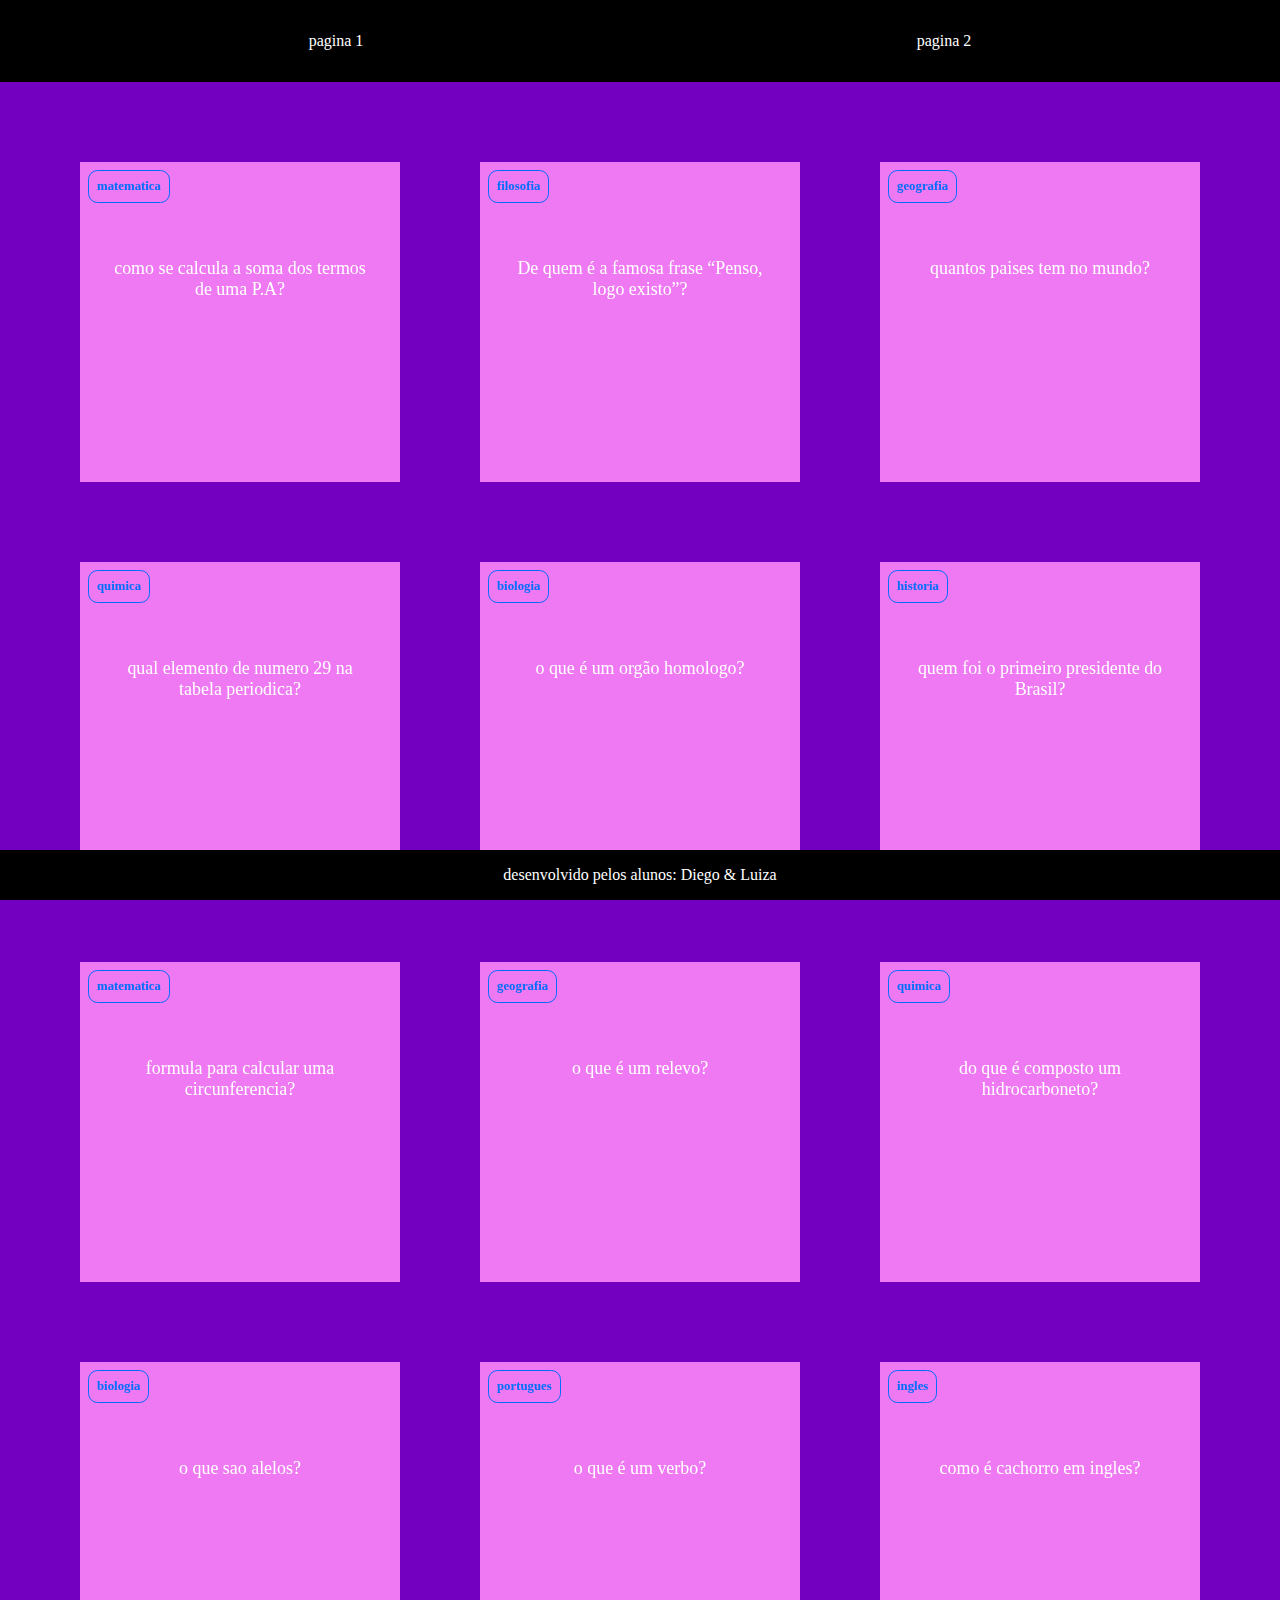
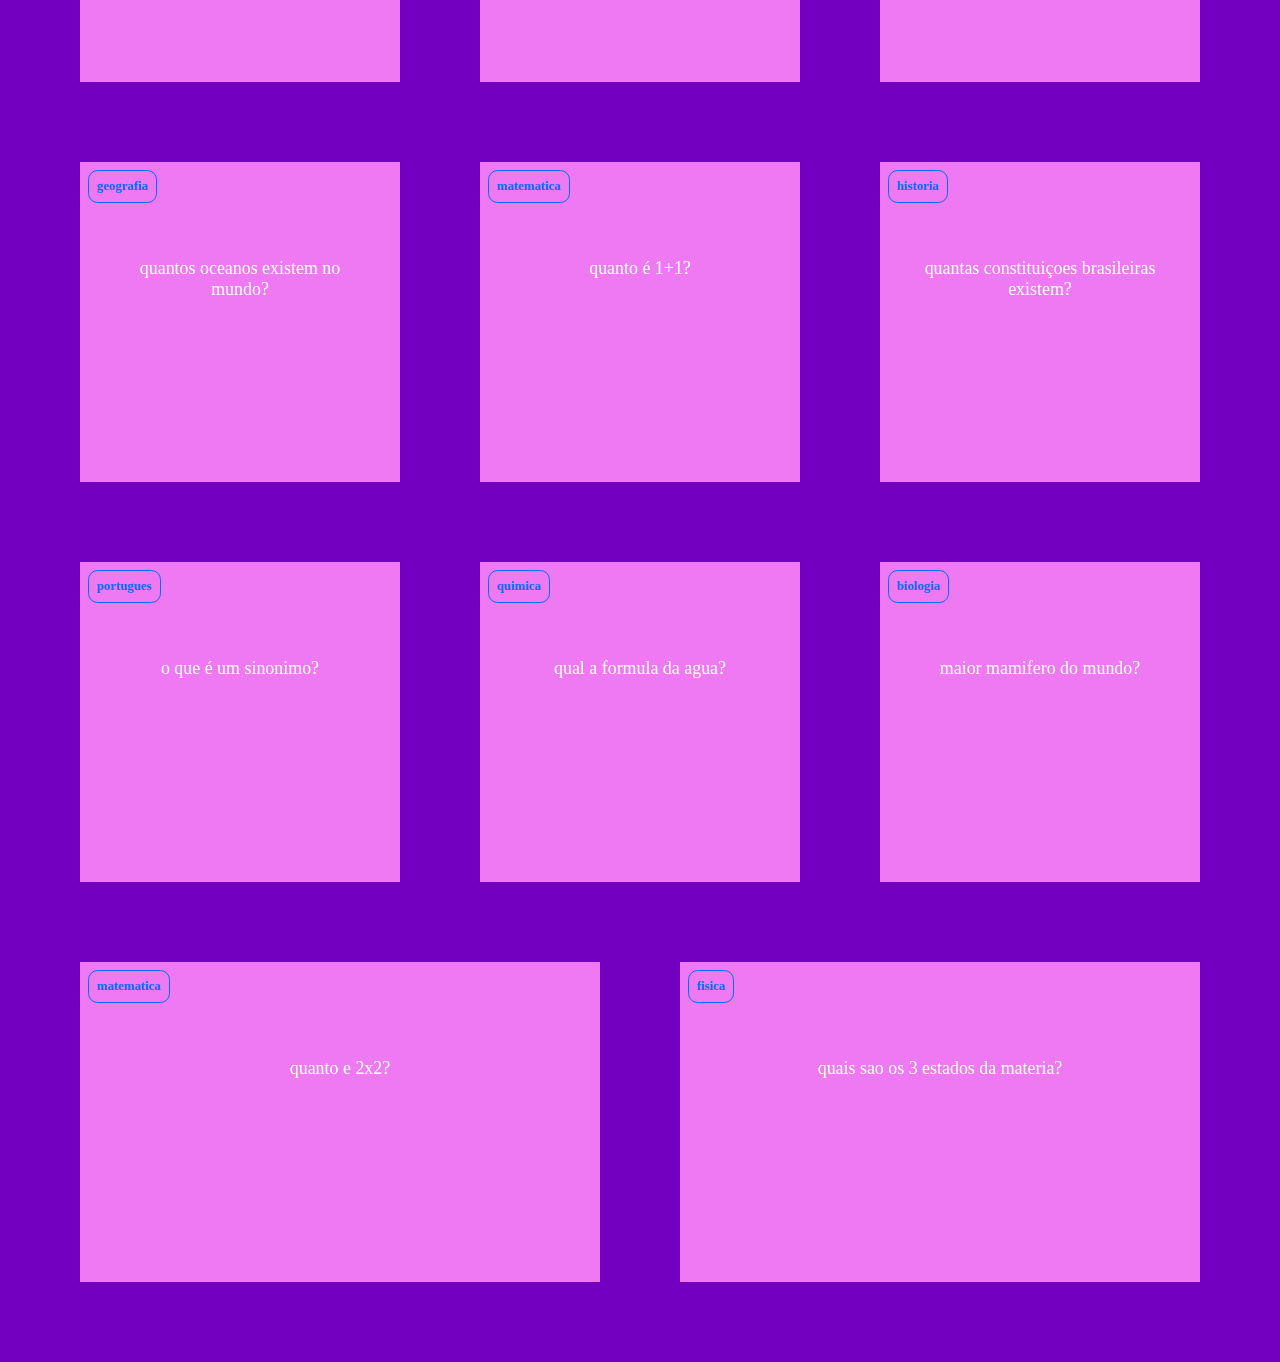
==== pagina2.html @ 3a089d6b "cvb" ====
<!DOCTYPE html>
<html lang="pt-br">
<head>
    <meta charset="UTF-8">
    <meta name="viewport" content="width=device-width, initial-scale=1.0">
    <title>kanye west</title>
    <link rel="stylesheet" href="style.css">
</head>
<body>
    <header>
        <a href="index.html">pagina 1</a>
        <a href="pagina2.html">pagina 2</a>
    </header>
    <section id="container">

    </section>
    <footer>
        <p>desenvolvido pelos alunos: Diego & Luiza</p>
    </footer>
    <script src="main.js"></script>
    <script src="perguntas.js"></script>
</body>
</html>
---- style.css ----
:root{
--fundo: #7300c0;
--cartao-frente: #ef79f3;
--cartao-verso: #ce279c;
--destaque: #006eff;
--preto: #000000;
--branco: #ffffff;
}

body{
    background-color: var(--fundo);
    margin: 0;
}

header{
    background-color: var(--preto);
    display: flex;
    justify-content: space-around;
    padding: 2rem;
}

header a {
    color: var(--branco);
    text-decoration: none;
}

footer{
    background-color: var(--preto);
    position: fixed;
    bottom: 0;
    color:var(--branco);
    width: 100%;
    text-align: center;
}

#container{
    padding: 4rem;
    display: flex;
    gap: 3rem;
    align-items: center;
    justify-content: space-between;
    flex-wrap: wrap;
}

.cartao{
    flex-grow: 1;
    flex-basis: calc(33% - 6rem);
    height: 20rem;
    margin: 1rem;
}

.conteudo-cartao{
    background-color: var(--cartao-frente);
    height: 100%;
    text-align: center;
    color: var(--branco);
    transform-style: preserve-3d;
    transition: transform 300ms ease-in-out;
}

.conteudo-cartao h3{
    color: var(--destaque);
    border: 1px solid var(--destaque);
    position: absolute;
    margin: 0.5rem;
    padding: 0.5rem;
    text-align: left;
    border-radius: 0.6rem;
    font-size: 1vw;
    backface-visibility: hidden;
}

    .conteudo-cartao p {
        margin-top: 4rem;
        padding: 2rem;
        font-size: 1.4vw;
    }

    .pergunta-cartao{
        font-weight: 500;
    }

    .resposta-cartao{
        font-weight: 700;
        color: var(--destaque);
        transform: rotateY(180deg);
        background-color: var(--cartao-verso);
        border: 2px solid var(--destaque);
    }

    .cartao.active .conteudo-cartao{
        transform: rotateY(180deg);
    }

    .pergunta-cartao, .resposta-cartao{
        backface-visibility: hidden;
        position: absolute;
        height: 100%;
        width: 100%;
    }
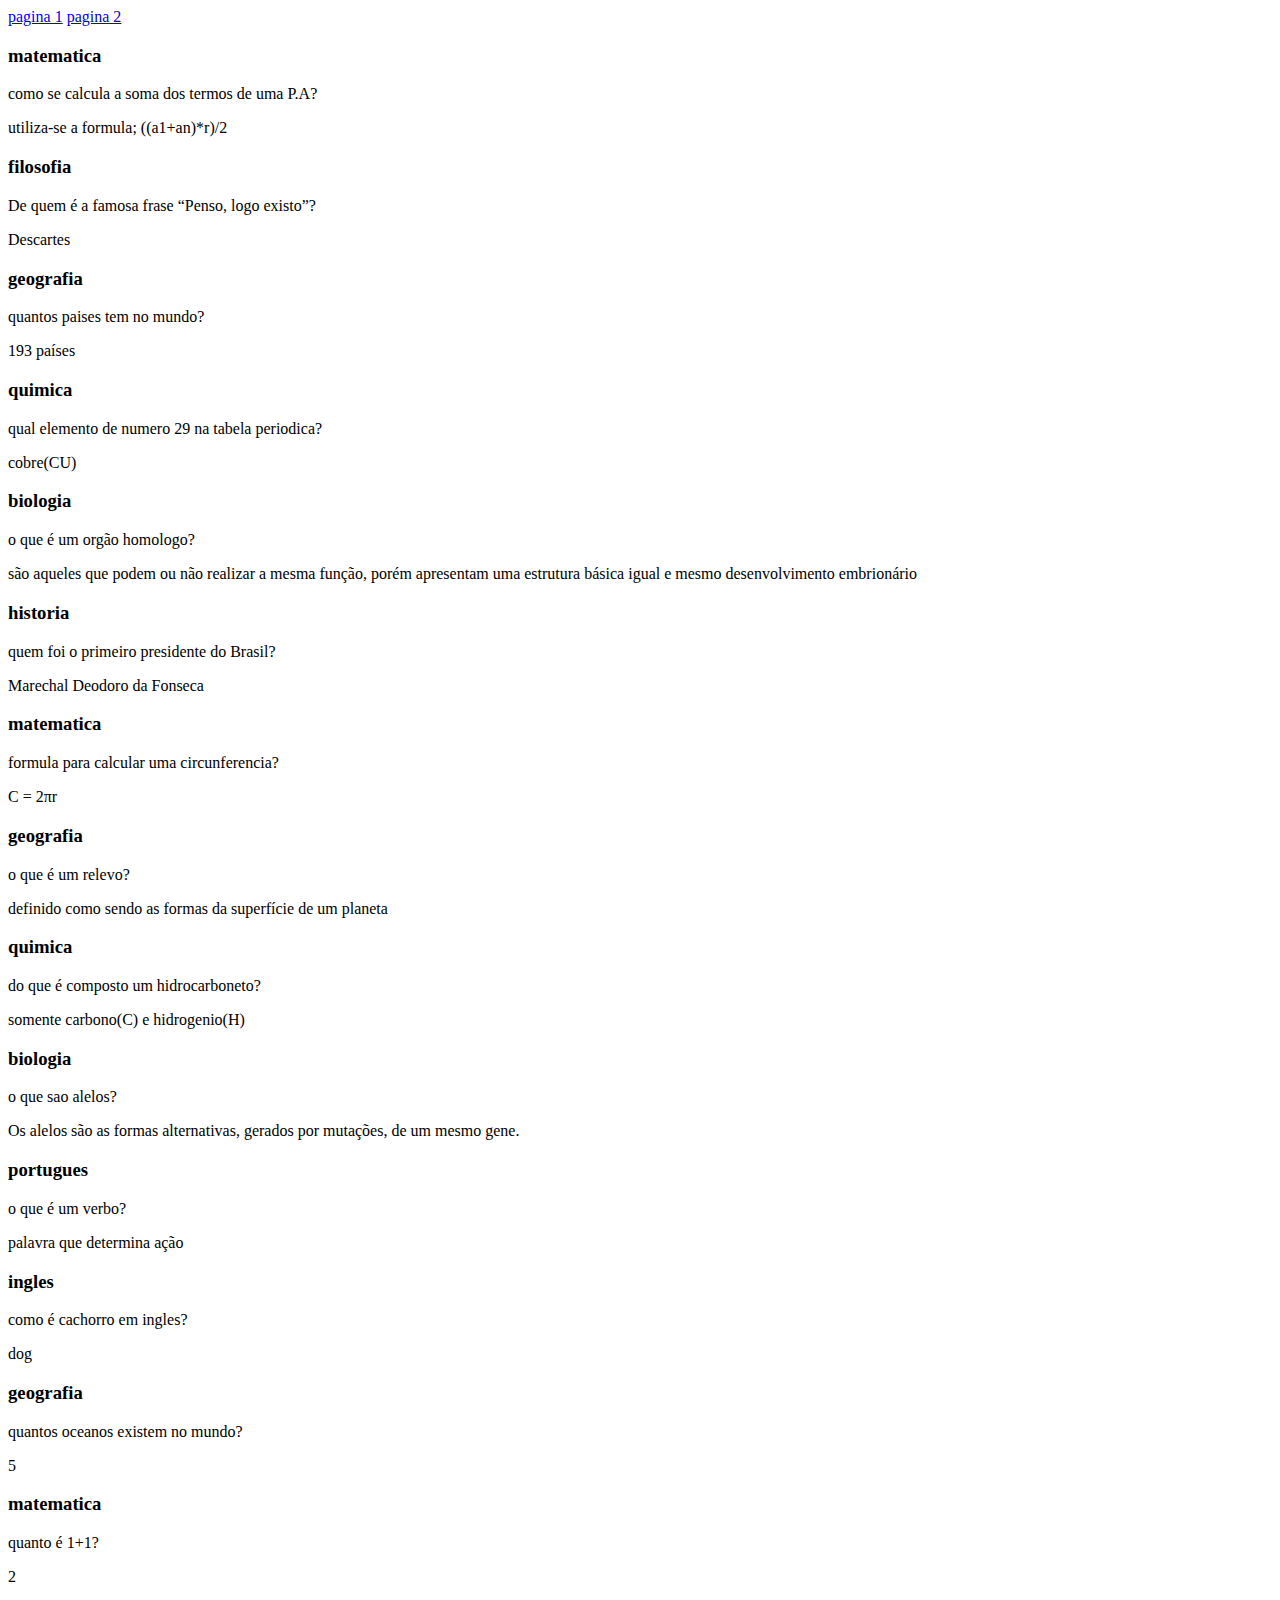
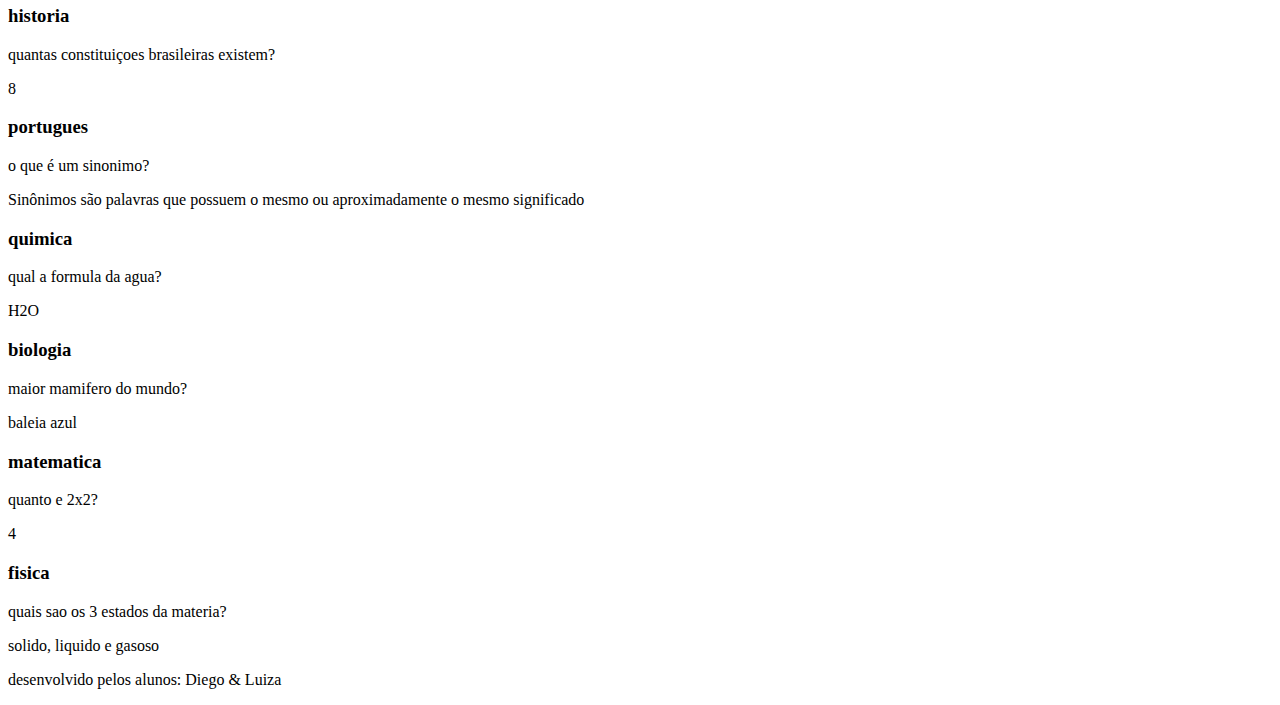
==== commit c03f8d3e: "fg" ====
--- a/pagina2.html
+++ b/pagina2.html
@@ -4,7 +4,7 @@
     <meta charset="UTF-8">
     <meta name="viewport" content="width=device-width, initial-scale=1.0">
     <title>kanye west</title>
-    <link rel="stylesheet" href="style.css">
+    <link rel="stylesheet" href="pagina2.css">
 </head>
 <body>
     <header>
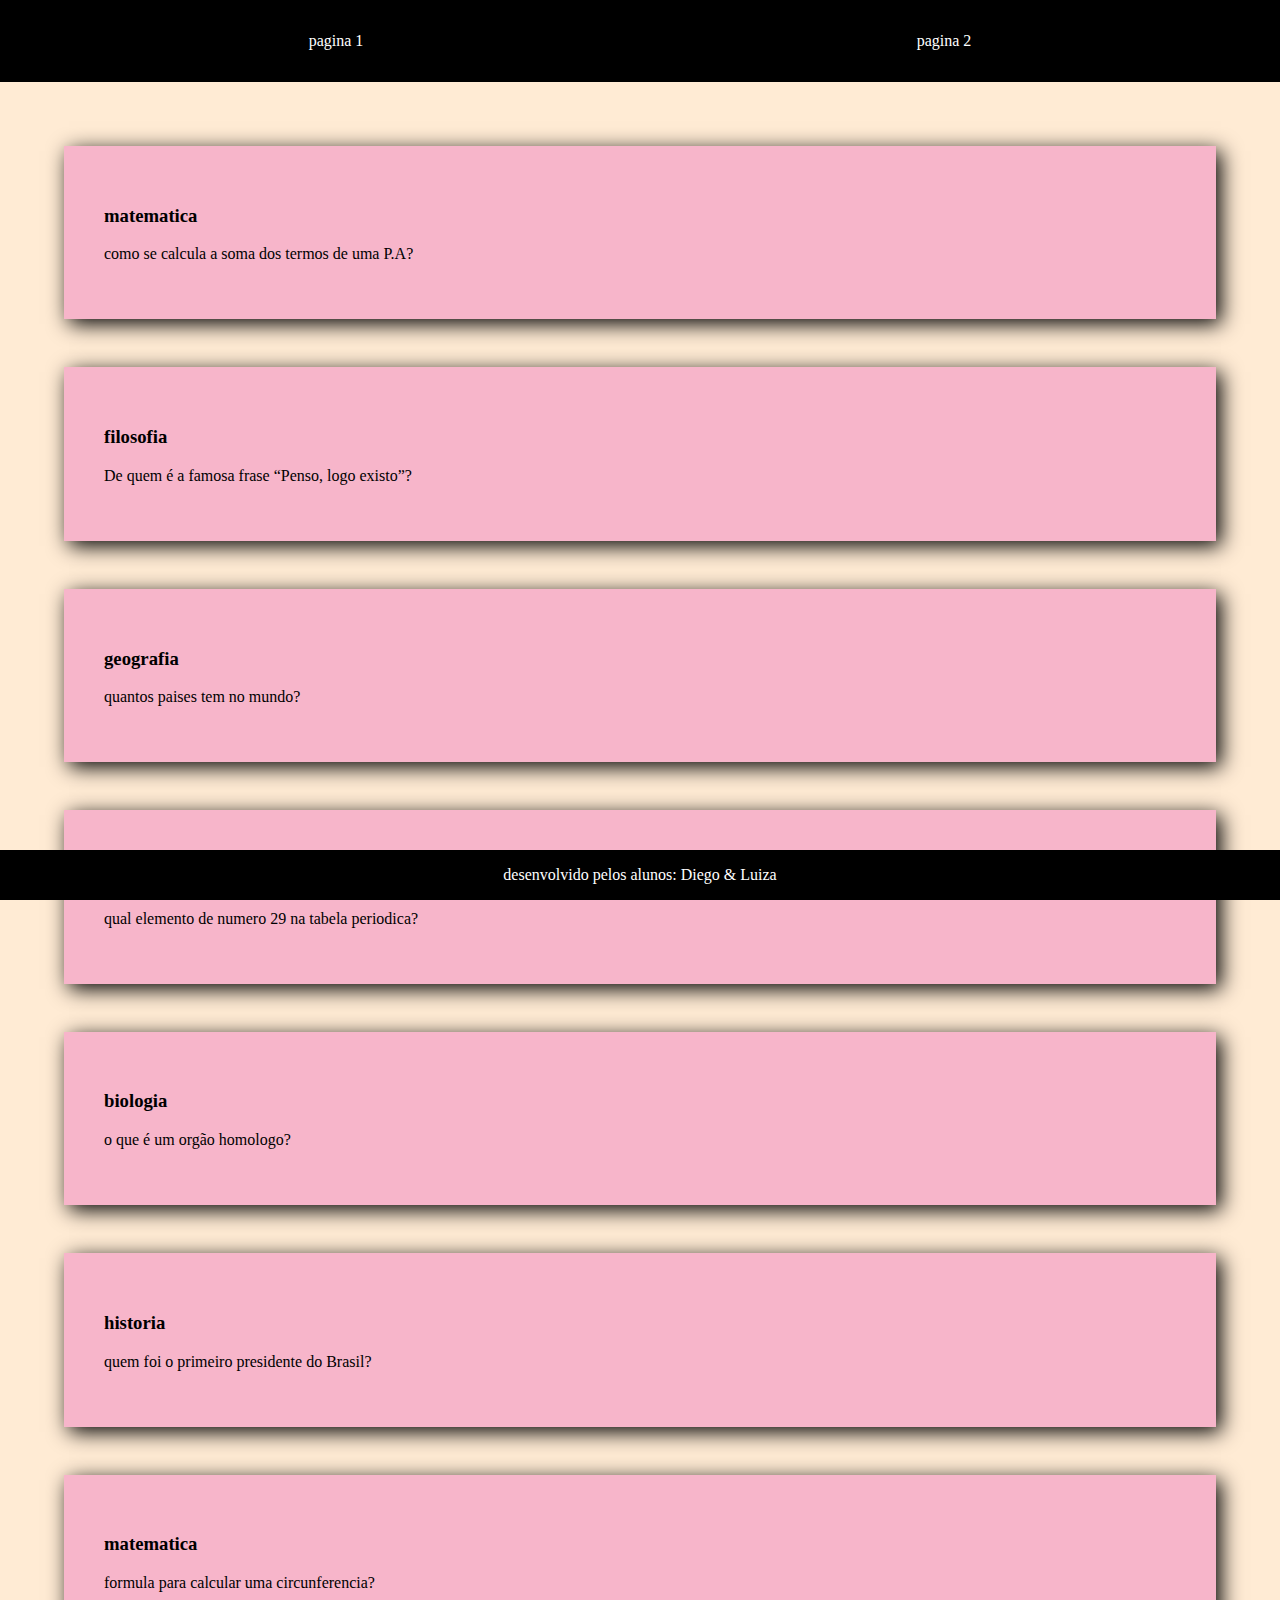
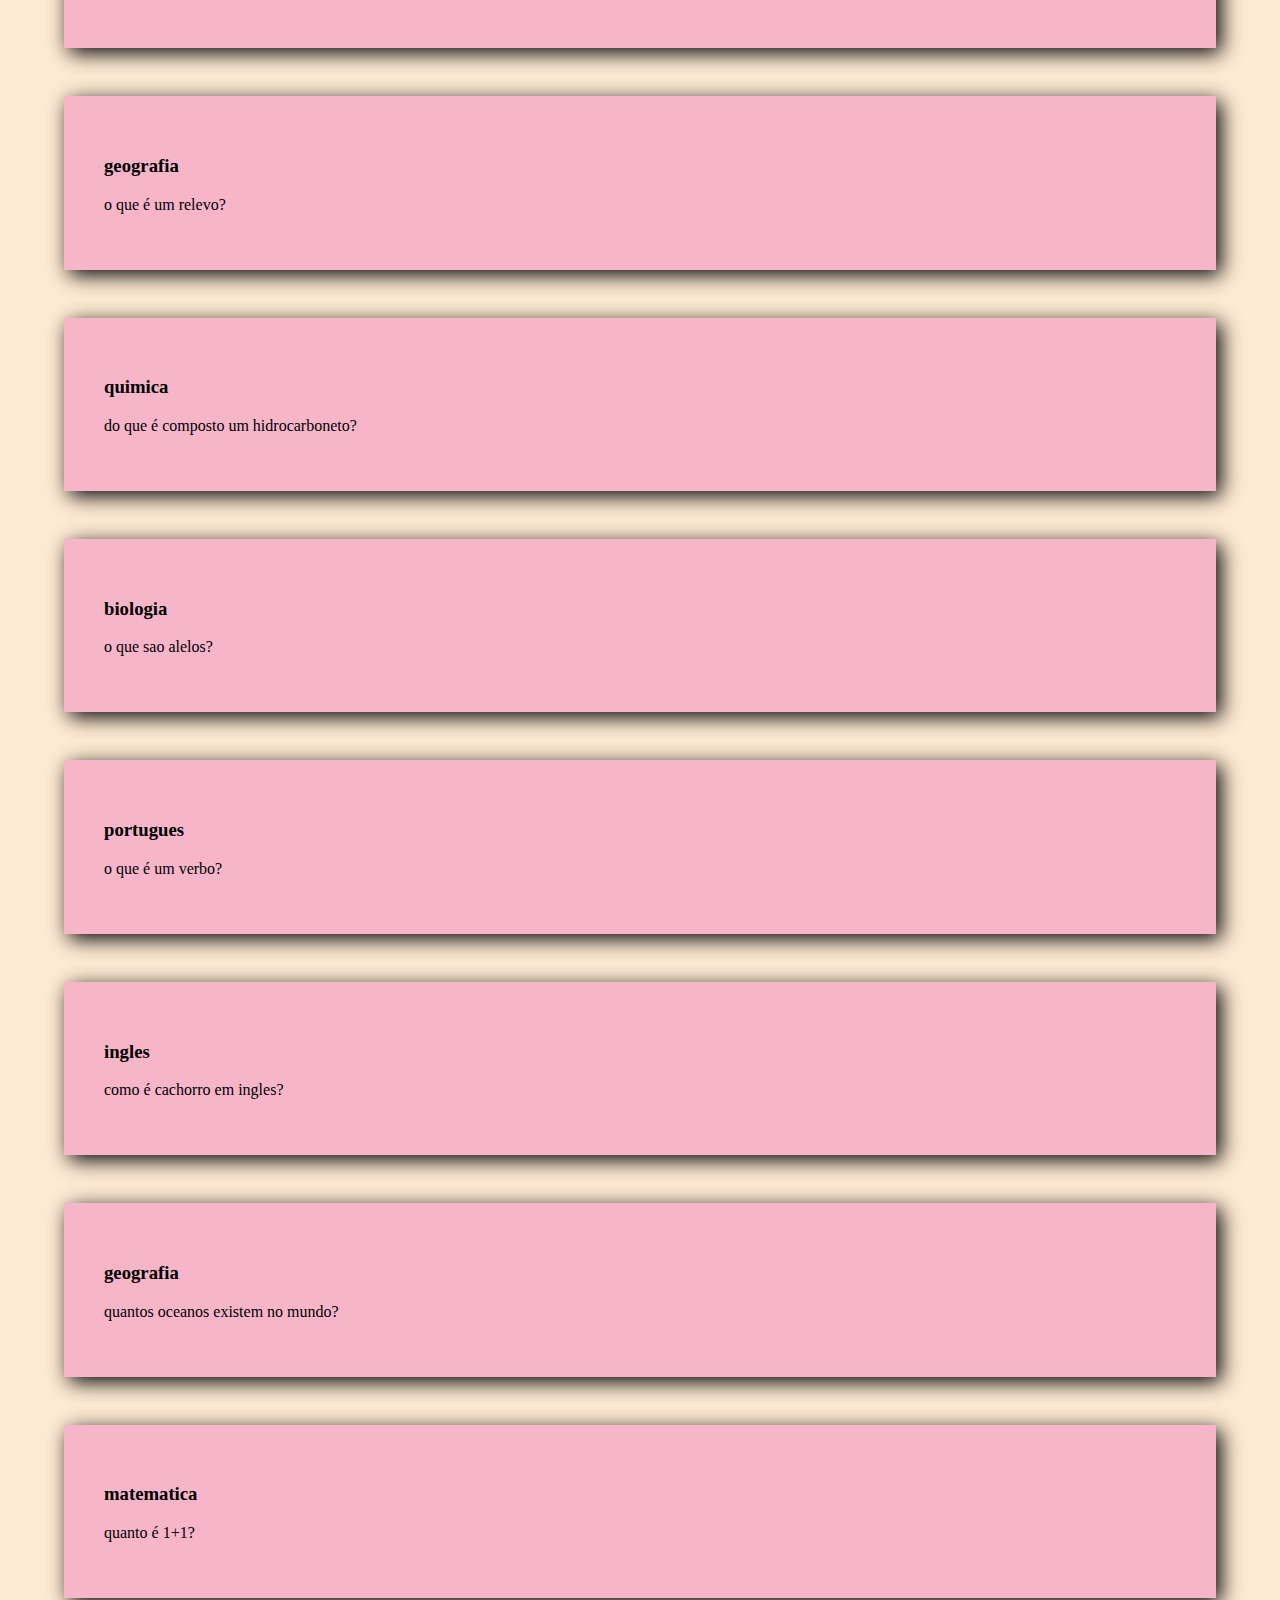
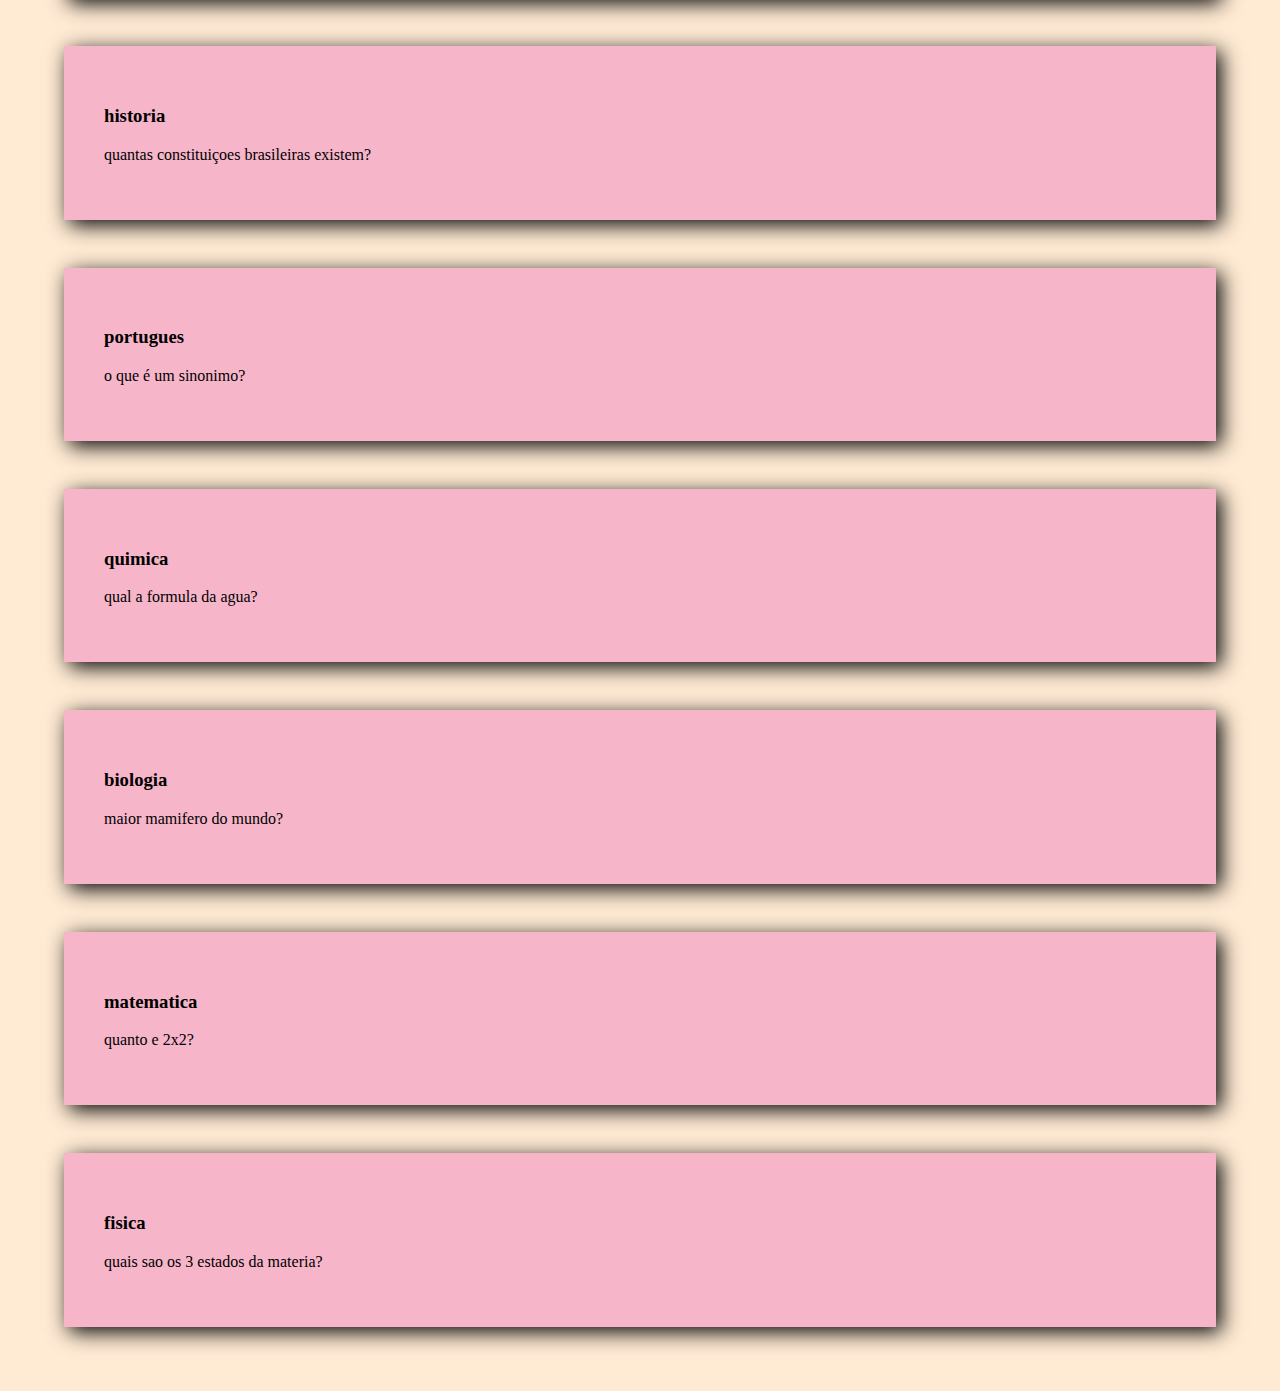
==== commit 7c8e4db0: "dfgbnm" ====
--- a/pagina2.html
+++ b/pagina2.html
@@ -17,7 +17,7 @@
     <footer>
         <p>desenvolvido pelos alunos: Diego & Luiza</p>
     </footer>
-    <script src="main.js"></script>
+    <script src="pagina2.js"></script>
     <script src="perguntas.js"></script>
 </body>
 </html>--- a/pagina2.css
+++ b/pagina2.css
@@ -0,0 +1,58 @@
+:root{
+    --fundo: #FFEBD4;
+    --cartao-frente: #F7B5CA;
+    --cartao-verso: #ce279c;
+    --destaque: #006eff;
+    --preto: #000000;
+    --branco: #ffffff;
+    }
+    
+    body{
+        background-color: var(--fundo);
+        margin: 0;
+    }
+    
+    header{
+        background-color: var(--preto);
+        display: flex;
+        justify-content: space-around;
+        padding: 2rem;
+    }
+    
+    header a {
+        color: var(--branco);
+        text-decoration: none;
+    }
+    
+    footer{
+        background-color: var(--preto);
+        position: fixed;
+        bottom: 0;
+        color:var(--branco);
+        width: 100%;
+        text-align: center;
+    }
+
+    #container{
+        display: grid;
+        gap: 3rem;
+        padding: 4rem;
+    }
+
+    .cartao{
+        background-color: var(--cartao-frente);
+        padding: 40px;
+        border: 1px solid var(--destaque);
+        border: 1px;
+        box-shadow: 5px 5px 20px var(--preto);
+    }
+
+    .cartao:hover{
+        transform: scale(1.02);
+    }
+
+    .resposta-cartao{
+        background-color: var(--cartao-verso);
+        padding: 40px;
+        display: none;
+    }